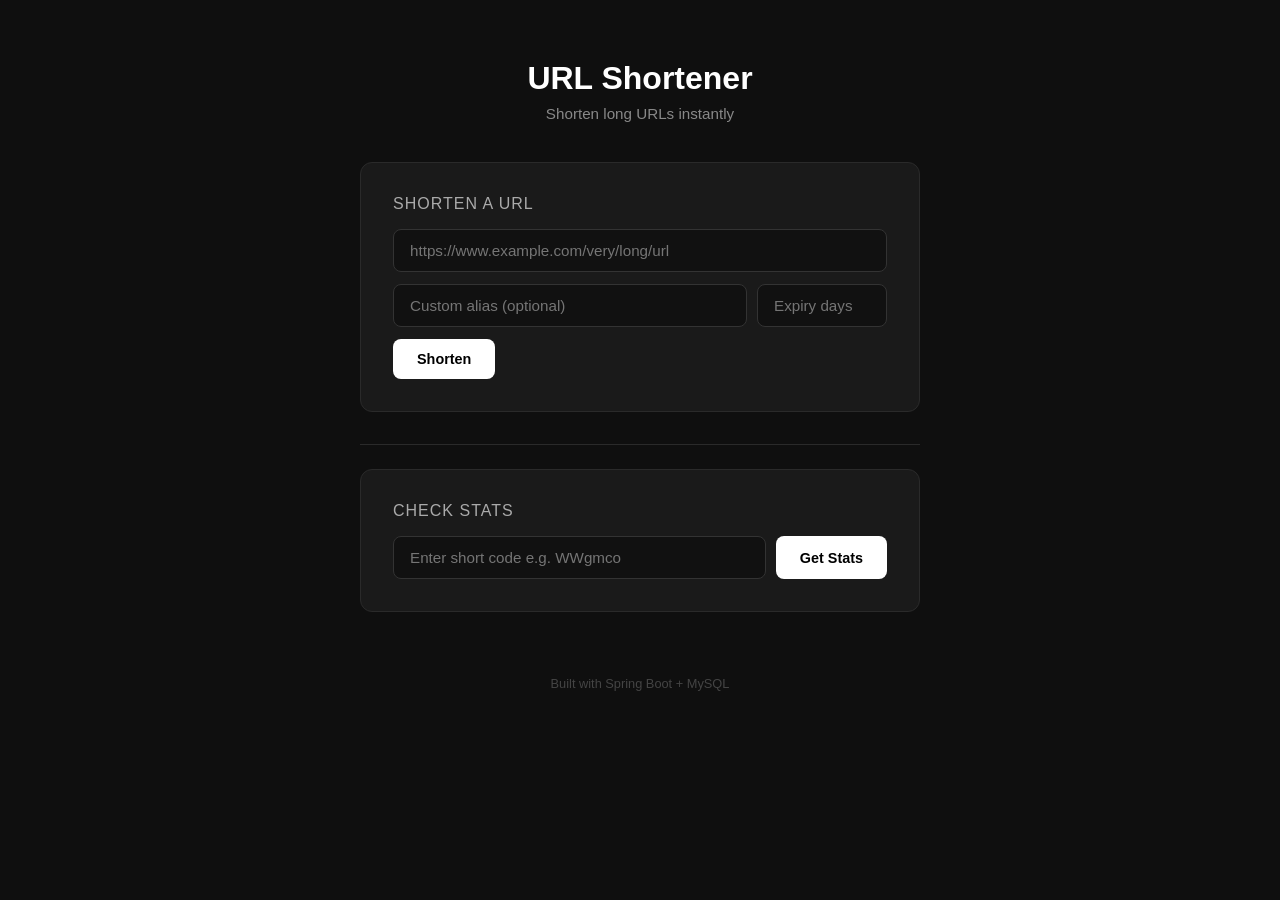
==== src/main/resources/static/index.html @ 891dc6b9 ""feat : production ready url shortener"" ====
<!DOCTYPE html>
<html lang="en">
<head>
    <meta charset="UTF-8" />
    <meta name="viewport" content="width=device-width, initial-scale=1.0"/>
    <title>URL Shortener</title>
    <style>
        * { margin: 0; padding: 0; box-sizing: border-box; }
        body {
          font-family: 'Segoe UI', sans-serif;
          background: #0f0f0f;
          color: #e0e0e0;
          min-height: 100vh;
          display: flex;
          flex-direction: column;
          align-items: center;
          padding: 60px 20px;
        }
        h1 { font-size: 2rem; color: #ffffff; margin-bottom: 8px; }
        .subtitle { color: #888; font-size: 0.95rem; margin-bottom: 40px; }
        .card {
          background: #1a1a1a;
          border: 1px solid #2a2a2a;
          border-radius: 12px;
          padding: 32px;
          width: 100%;
          max-width: 560px;
          margin-bottom: 24px;
        }
        .card h2 {
          font-size: 1rem; color: #aaa; margin-bottom: 16px;
          text-transform: uppercase; letter-spacing: 1px; font-weight: 500;
        }
        input[type="text"] {
          width: 100%; padding: 12px 16px;
          background: #111; border: 1px solid #333;
          border-radius: 8px; color: #fff;
          font-size: 0.95rem; outline: none;
          margin-bottom: 12px; transition: border 0.2s;
        }
        input[type="text"]:focus { border-color: #555; }
        .row { display: flex; gap: 10px; }
        .row input { flex: 1; margin-bottom: 0; }
        button {
          padding: 12px 24px; background: #ffffff; color: #000000;
          border: none; border-radius: 8px; font-size: 0.9rem;
          font-weight: 600; cursor: pointer; transition: background 0.2s;
          white-space: nowrap;
        }
        button:hover { background: #ddd; }
        .result-box {
          display: none; margin-top: 20px;
          background: #111; border: 1px solid #2a2a2a;
          border-radius: 8px; padding: 16px;
        }
        .result-box.show { display: block; }
        .result-label { font-size: 0.75rem; color: #666; margin-bottom: 6px; text-transform: uppercase; }
        .result-url { font-size: 1rem; color: #4ade80; word-break: break-all; margin-bottom: 12px; }
        .copy-btn {
          padding: 8px 16px; font-size: 0.8rem;
          background: #1e3a2a; color: #4ade80;
          border: 1px solid #2d5c3f; border-radius: 6px;
          cursor: pointer; font-weight: 500;
        }
        .copy-btn:hover { background: #254d38; }
        .stats-grid { display: grid; grid-template-columns: 1fr 1fr; gap: 12px; margin-top: 4px; }
        .stat-item {
          background: #111; border: 1px solid #2a2a2a;
          border-radius: 8px; padding: 16px;
        }
        .stat-label { font-size: 0.75rem; color: #666; text-transform: uppercase; margin-bottom: 6px; }
        .stat-value { font-size: 1.1rem; color: #fff; font-weight: 500; word-break: break-all; }
        .stat-value.clicks { font-size: 1.8rem; color: #4ade80; }
        .stat-value.active-yes { color: #4ade80; }
        .stat-value.active-no { color: #f87171; }
        .message {
          padding: 10px 14px; border-radius: 8px;
          font-size: 0.875rem; margin-top: 12px; display: none;
        }
        .message.error {
          background: #2a1a1a; border: 1px solid #5c2d2d;
          color: #f87171; display: block;
        }
        .message.success {
          background: #1a2a1a; border: 1px solid #2d5c2d;
          color: #4ade80; display: block;
        }
        .divider { width: 100%; max-width: 560px; border: none; border-top: 1px solid #2a2a2a; margin: 8px 0 24px; }
        .footer { margin-top: 40px; color: #444; font-size: 0.8rem; }
    </style>
</head>
<body>

<h1>URL Shortener</h1>
<p class="subtitle">Shorten long URLs instantly</p>

<div class="card">
    <h2>Shorten a URL</h2>
    <input type="text" id="longUrl" placeholder="https://www.example.com/very/long/url" />
    <div class="row">
        <input type="text" id="customAlias" placeholder="Custom alias (optional)" />
        <input type="text" id="expiryDays" placeholder="Expiry days" style="max-width:130px;" />
    </div>
    <div style="margin-top: 12px;">
        <button onclick="shortenUrl()">Shorten</button>
    </div>
    <div id="shortenMessage" class="message"></div>
    <div id="resultBox" class="result-box">
        <div class="result-label">Your Short URL</div>
        <div id="shortUrlText" class="result-url"></div>
        <button class="copy-btn" onclick="copyUrl()">Copy URL</button>
    </div>
</div>

<hr class="divider" />

<div class="card">
    <h2>Check Stats</h2>
    <div class="row">
        <input type="text" id="statsCode" placeholder="Enter short code e.g. WWgmco" />
        <button onclick="getStats()">Get Stats</button>
    </div>
    <div id="statsMessage" class="message"></div>
    <div id="statsBox" style="display:none; margin-top: 20px;">
        <div class="stats-grid">
            <div class="stat-item">
                <div class="stat-label">Short Code</div>
                <div class="stat-value" id="statCode">—</div>
            </div>
            <div class="stat-item">
                <div class="stat-label">Total Clicks</div>
                <div class="stat-value clicks" id="statClicks">0</div>
            </div>
            <div class="stat-item" style="grid-column: span 2;">
                <div class="stat-label">Original URL</div>
                <div class="stat-value" id="statUrl" style="font-size:0.85rem; color:#aaa;">—</div>
            </div>
            <div class="stat-item">
                <div class="stat-label">Status</div>
                <div class="stat-value" id="statActive">—</div>
            </div>
            <div class="stat-item">
                <div class="stat-label">Expires At</div>
                <div class="stat-value" id="statExpiry" style="font-size:0.85rem;">—</div>
            </div>
        </div>
    </div>
</div>

<p class="footer">Built with Spring Boot + MySQL</p>

<script>
    const BASE = 'http://localhost:8080';

    async function shortenUrl() {
      const url = document.getElementById('longUrl').value.trim();
      const alias = document.getElementById('customAlias').value.trim();
      const expiry = document.getElementById('expiryDays').value.trim();
      const msgBox = document.getElementById('shortenMessage');
      const resultBox = document.getElementById('resultBox');

      msgBox.className = 'message';
      msgBox.textContent = '';
      resultBox.classList.remove('show');

      if (!url) {
        msgBox.className = 'message error';
        msgBox.textContent = 'Please enter a URL.';
        return;
      }

      const body = { url };
      if (alias) body.customAlias = alias;
      if (expiry) body.expiryDays = parseInt(expiry);

      try {
        const res = await fetch(`${BASE}/api/shorten`, {
          method: 'POST',
          headers: { 'Content-Type': 'application/json' },
          body: JSON.stringify(body)
        });
        const data = await res.json();
        if (res.ok) {
          document.getElementById('shortUrlText').textContent = data.shortUrl;
          resultBox.classList.add('show');
        } else {
          msgBox.className = 'message error';
          msgBox.textContent = data.message || 'Something went wrong.';
        }
      } catch (e) {
        msgBox.className = 'message error';
        msgBox.textContent = 'Cannot connect to server.';
      }
    }

    async function getStats() {
      const code = document.getElementById('statsCode').value.trim();
      const msgBox = document.getElementById('statsMessage');
      const statsBox = document.getElementById('statsBox');

      msgBox.className = 'message';
      msgBox.textContent = '';
      statsBox.style.display = 'none';

      if (!code) {
        msgBox.className = 'message error';
        msgBox.textContent = 'Please enter a short code.';
        return;
      }

      try {
        const res = await fetch(`${BASE}/api/stats/${code}`);
        const data = await res.json();
        if (res.ok) {
          document.getElementById('statCode').textContent = data.shortCode;
          document.getElementById('statClicks').textContent = data.clickCount;
          document.getElementById('statUrl').textContent = data.originalUrl;
          const activeEl = document.getElementById('statActive');
          activeEl.textContent = data.isActive ? 'Active' : 'Inactive';
          activeEl.className = 'stat-value ' + (data.isActive ? 'active-yes' : 'active-no');
          const expiry = data.expiresAt ? new Date(data.expiresAt).toLocaleDateString() : 'Never';
          document.getElementById('statExpiry').textContent = expiry;
          statsBox.style.display = 'block';
        } else {
          msgBox.className = 'message error';
          msgBox.textContent = data.message || 'Short code not found.';
        }
      } catch (e) {
        msgBox.className = 'message error';
        msgBox.textContent = 'Cannot connect to server.';
      }
    }

    function copyUrl() {
      const url = document.getElementById('shortUrlText').textContent;
      navigator.clipboard.writeText(url).then(() => {
        const btn = document.querySelector('.copy-btn');
        btn.textContent = 'Copied!';
        setTimeout(() => btn.textContent = 'Copy URL', 2000);
      });
    }

    document.getElementById('longUrl').addEventListener('keydown', e => {
      if (e.key === 'Enter') shortenUrl();
    });
    document.getElementById('statsCode').addEventListener('keydown', e => {
      if (e.key === 'Enter') getStats();
    });
</script>
</body>
</html>
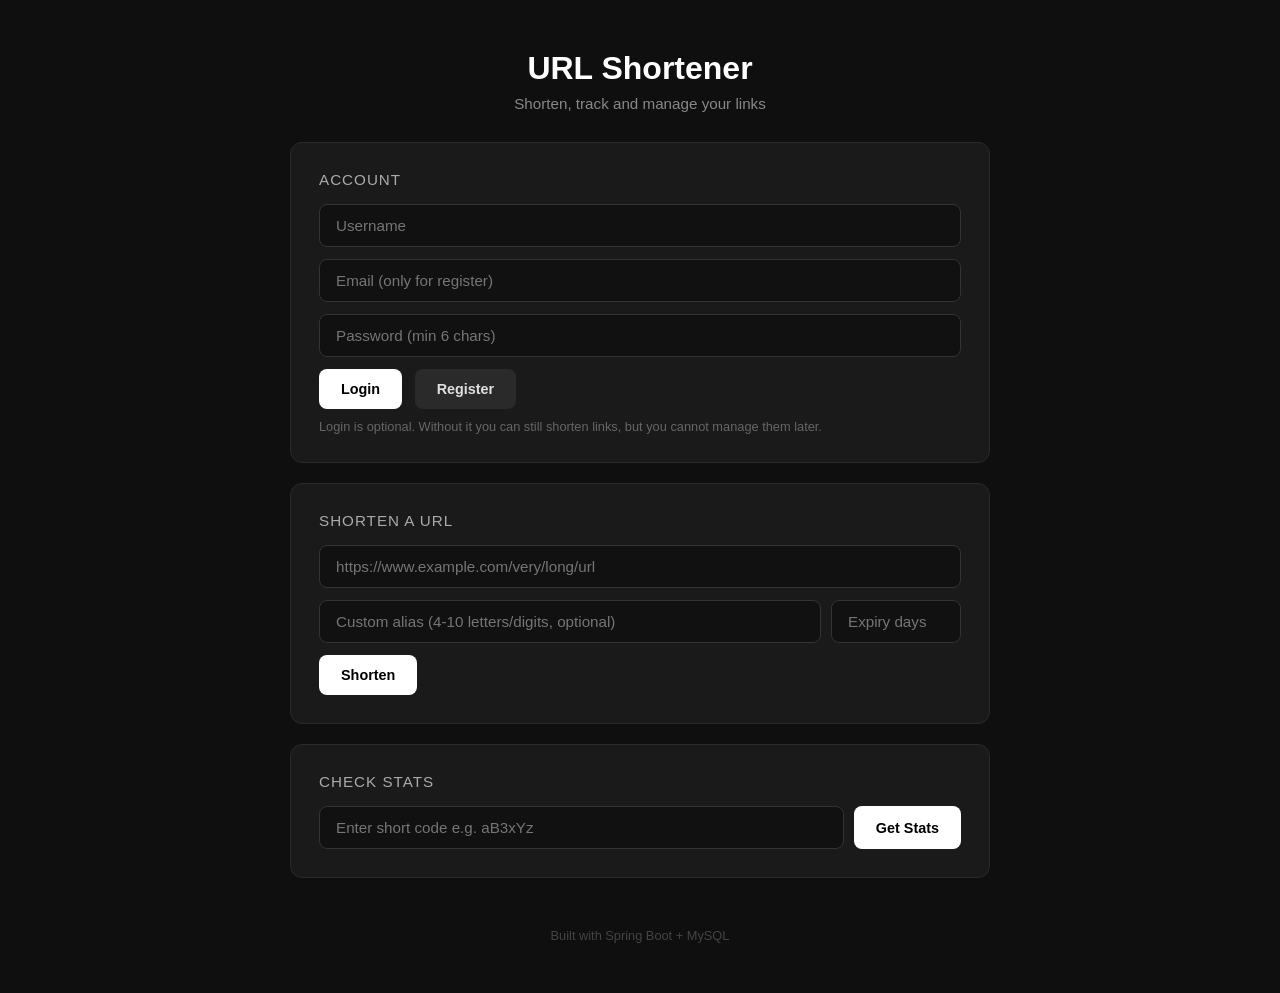
==== commit fac04711: ""feat : production ready url shortener"" ====
--- a/src/main/resources/static/index.html
+++ b/src/main/resources/static/index.html
@@ -6,246 +6,304 @@
     <title>URL Shortener</title>
     <style>
         * { margin: 0; padding: 0; box-sizing: border-box; }
-        body {
-          font-family: 'Segoe UI', sans-serif;
-          background: #0f0f0f;
-          color: #e0e0e0;
-          min-height: 100vh;
-          display: flex;
-          flex-direction: column;
-          align-items: center;
-          padding: 60px 20px;
-        }
-        h1 { font-size: 2rem; color: #ffffff; margin-bottom: 8px; }
-        .subtitle { color: #888; font-size: 0.95rem; margin-bottom: 40px; }
-        .card {
-          background: #1a1a1a;
-          border: 1px solid #2a2a2a;
-          border-radius: 12px;
-          padding: 32px;
-          width: 100%;
-          max-width: 560px;
-          margin-bottom: 24px;
-        }
-        .card h2 {
-          font-size: 1rem; color: #aaa; margin-bottom: 16px;
-          text-transform: uppercase; letter-spacing: 1px; font-weight: 500;
-        }
-        input[type="text"] {
-          width: 100%; padding: 12px 16px;
-          background: #111; border: 1px solid #333;
-          border-radius: 8px; color: #fff;
-          font-size: 0.95rem; outline: none;
-          margin-bottom: 12px; transition: border 0.2s;
-        }
-        input[type="text"]:focus { border-color: #555; }
+        body { font-family: 'Segoe UI', sans-serif; background: #0f0f0f; color: #e0e0e0; min-height: 100vh;
+               display: flex; flex-direction: column; align-items: center; padding: 50px 20px; }
+        h1 { font-size: 2rem; color: #fff; margin-bottom: 8px; }
+        .subtitle { color: #888; font-size: 0.95rem; margin-bottom: 30px; }
+        .card { background: #1a1a1a; border: 1px solid #2a2a2a; border-radius: 12px; padding: 28px; width: 100%; max-width: 700px; margin-bottom: 20px; }
+        .card h2 { font-size: 0.95rem; color: #aaa; margin-bottom: 16px; text-transform: uppercase; letter-spacing: 1px; font-weight: 500; }
+        input { width: 100%; padding: 12px 16px; background: #111; border: 1px solid #333; border-radius: 8px; color: #fff; font-size: 0.95rem; outline: none; margin-bottom: 12px; }
+        input:focus { border-color: #555; }
         .row { display: flex; gap: 10px; }
         .row input { flex: 1; margin-bottom: 0; }
-        button {
-          padding: 12px 24px; background: #ffffff; color: #000000;
-          border: none; border-radius: 8px; font-size: 0.9rem;
-          font-weight: 600; cursor: pointer; transition: background 0.2s;
-          white-space: nowrap;
-        }
+        button { padding: 12px 22px; background: #fff; color: #000; border: none; border-radius: 8px; font-size: 0.9rem; font-weight: 600; cursor: pointer; white-space: nowrap; }
         button:hover { background: #ddd; }
-        .result-box {
-          display: none; margin-top: 20px;
-          background: #111; border: 1px solid #2a2a2a;
-          border-radius: 8px; padding: 16px;
-        }
+        button.secondary { background: #2a2a2a; color: #e0e0e0; margin-left: 8px; }
+        button.secondary:hover { background: #333; }
+        button.small { padding: 6px 12px; font-size: 0.78rem; }
+        button.danger { background: #3a1c1c; color: #f87171; }
+        .message { padding: 10px 14px; border-radius: 8px; font-size: 0.875rem; margin-top: 12px; display: none; }
+        .message.error { background: #2a1a1a; border: 1px solid #5c2d2d; color: #f87171; display: block; }
+        .message.success { background: #1a2a1a; border: 1px solid #2d5c2d; color: #4ade80; display: block; }
+        .result-box { display: none; margin-top: 20px; background: #111; border: 1px solid #2a2a2a; border-radius: 8px; padding: 16px; }
         .result-box.show { display: block; }
         .result-label { font-size: 0.75rem; color: #666; margin-bottom: 6px; text-transform: uppercase; }
         .result-url { font-size: 1rem; color: #4ade80; word-break: break-all; margin-bottom: 12px; }
-        .copy-btn {
-          padding: 8px 16px; font-size: 0.8rem;
-          background: #1e3a2a; color: #4ade80;
-          border: 1px solid #2d5c3f; border-radius: 6px;
-          cursor: pointer; font-weight: 500;
-        }
-        .copy-btn:hover { background: #254d38; }
         .stats-grid { display: grid; grid-template-columns: 1fr 1fr; gap: 12px; margin-top: 4px; }
-        .stat-item {
-          background: #111; border: 1px solid #2a2a2a;
-          border-radius: 8px; padding: 16px;
-        }
+        .stat-item { background: #111; border: 1px solid #2a2a2a; border-radius: 8px; padding: 16px; }
         .stat-label { font-size: 0.75rem; color: #666; text-transform: uppercase; margin-bottom: 6px; }
-        .stat-value { font-size: 1.1rem; color: #fff; font-weight: 500; word-break: break-all; }
+        .stat-value { font-size: 1.05rem; color: #fff; font-weight: 500; word-break: break-all; }
         .stat-value.clicks { font-size: 1.8rem; color: #4ade80; }
-        .stat-value.active-yes { color: #4ade80; }
-        .stat-value.active-no { color: #f87171; }
-        .message {
-          padding: 10px 14px; border-radius: 8px;
-          font-size: 0.875rem; margin-top: 12px; display: none;
-        }
-        .message.error {
-          background: #2a1a1a; border: 1px solid #5c2d2d;
-          color: #f87171; display: block;
-        }
-        .message.success {
-          background: #1a2a1a; border: 1px solid #2d5c2d;
-          color: #4ade80; display: block;
-        }
-        .divider { width: 100%; max-width: 560px; border: none; border-top: 1px solid #2a2a2a; margin: 8px 0 24px; }
-        .footer { margin-top: 40px; color: #444; font-size: 0.8rem; }
+        .chart { margin-top: 16px; }
+        .bar-row { display: flex; align-items: center; gap: 10px; font-size: 0.78rem; color: #888; margin-bottom: 6px; }
+        .bar-row .day { width: 82px; }
+        .bar-row .bar { height: 10px; background: #4ade80; border-radius: 4px; min-width: 2px; }
+        table { width: 100%; border-collapse: collapse; font-size: 0.85rem; }
+        th { text-align: left; color: #666; font-weight: 500; font-size: 0.72rem; text-transform: uppercase; padding: 6px 8px; }
+        td { padding: 8px; border-top: 1px solid #2a2a2a; vertical-align: middle; }
+        td.url { max-width: 200px; overflow: hidden; text-overflow: ellipsis; white-space: nowrap; color: #aaa; }
+        a { color: #4ade80; text-decoration: none; }
+        .active-yes { color: #4ade80; } .active-no { color: #f87171; }
+        .hidden { display: none; }
+        .footer { margin-top: 30px; color: #444; font-size: 0.8rem; }
     </style>
 </head>
 <body>
 
 <h1>URL Shortener</h1>
-<p class="subtitle">Shorten long URLs instantly</p>
-
+<p class="subtitle">Shorten, track and manage your links</p>
+
+<!-- AUTH -->
+<div class="card">
+    <h2>Account</h2>
+    <div id="authForm">
+        <input id="username" placeholder="Username" autocomplete="username" />
+        <input id="email" placeholder="Email (only for register)" autocomplete="email" />
+        <input id="password" type="password" placeholder="Password (min 6 chars)" autocomplete="current-password" />
+        <button id="loginBtn">Login</button>
+        <button id="registerBtn" class="secondary">Register</button>
+    </div>
+    <div id="authInfo" class="hidden">
+        Logged in as <strong id="whoami"></strong>
+        <button id="logoutBtn" class="secondary small">Logout</button>
+    </div>
+    <div id="authMessage" class="message"></div>
+    <p style="color:#666; font-size:0.8rem; margin-top:10px;">Login is optional. Without it you can still shorten links, but you cannot manage them later.</p>
+</div>
+
+<!-- SHORTEN -->
 <div class="card">
     <h2>Shorten a URL</h2>
-    <input type="text" id="longUrl" placeholder="https://www.example.com/very/long/url" />
+    <input id="longUrl" placeholder="https://www.example.com/very/long/url" />
     <div class="row">
-        <input type="text" id="customAlias" placeholder="Custom alias (optional)" />
-        <input type="text" id="expiryDays" placeholder="Expiry days" style="max-width:130px;" />
-    </div>
-    <div style="margin-top: 12px;">
-        <button onclick="shortenUrl()">Shorten</button>
-    </div>
+        <input id="customAlias" placeholder="Custom alias (4-10 letters/digits, optional)" />
+        <input id="expiryDays" placeholder="Expiry days" style="max-width:130px;" />
+    </div>
+    <div style="margin-top:12px;"><button id="shortenBtn">Shorten</button></div>
     <div id="shortenMessage" class="message"></div>
     <div id="resultBox" class="result-box">
         <div class="result-label">Your Short URL</div>
         <div id="shortUrlText" class="result-url"></div>
-        <button class="copy-btn" onclick="copyUrl()">Copy URL</button>
+        <button id="copyBtn" class="small">Copy URL</button>
     </div>
 </div>
 
-<hr class="divider" />
-
-<div class="card">
+<!-- MY URLS -->
+<div id="myUrlsCard" class="card hidden">
+    <h2>My URLs</h2>
+    <table>
+        <thead><tr><th>Code</th><th>Original</th><th>Clicks</th><th>Status</th><th></th></tr></thead>
+        <tbody id="myUrlsBody"></tbody>
+    </table>
+    <div id="myUrlsMessage" class="message"></div>
+</div>
+
+<!-- STATS -->
+<div class="card" id="statsCard">
     <h2>Check Stats</h2>
     <div class="row">
-        <input type="text" id="statsCode" placeholder="Enter short code e.g. WWgmco" />
-        <button onclick="getStats()">Get Stats</button>
+        <input id="statsCode" placeholder="Enter short code e.g. aB3xYz" />
+        <button id="statsBtn">Get Stats</button>
     </div>
     <div id="statsMessage" class="message"></div>
-    <div id="statsBox" style="display:none; margin-top: 20px;">
+    <div id="statsBox" class="hidden" style="margin-top:20px;">
         <div class="stats-grid">
-            <div class="stat-item">
-                <div class="stat-label">Short Code</div>
-                <div class="stat-value" id="statCode">—</div>
-            </div>
-            <div class="stat-item">
-                <div class="stat-label">Total Clicks</div>
-                <div class="stat-value clicks" id="statClicks">0</div>
-            </div>
-            <div class="stat-item" style="grid-column: span 2;">
-                <div class="stat-label">Original URL</div>
-                <div class="stat-value" id="statUrl" style="font-size:0.85rem; color:#aaa;">—</div>
-            </div>
-            <div class="stat-item">
-                <div class="stat-label">Status</div>
-                <div class="stat-value" id="statActive">—</div>
-            </div>
-            <div class="stat-item">
-                <div class="stat-label">Expires At</div>
-                <div class="stat-value" id="statExpiry" style="font-size:0.85rem;">—</div>
-            </div>
+            <div class="stat-item"><div class="stat-label">Short Code</div><div class="stat-value" id="statCode">-</div></div>
+            <div class="stat-item"><div class="stat-label">Total Clicks</div><div class="stat-value clicks" id="statClicks">0</div></div>
+            <div class="stat-item" style="grid-column: span 2;"><div class="stat-label">Original URL</div><div class="stat-value" id="statUrl" style="font-size:0.85rem;color:#aaa;">-</div></div>
+            <div class="stat-item"><div class="stat-label">Status</div><div class="stat-value" id="statActive">-</div></div>
+            <div class="stat-item"><div class="stat-label">Expires At</div><div class="stat-value" id="statExpiry" style="font-size:0.85rem;">-</div></div>
         </div>
+        <div class="chart"><div class="stat-label">Clicks, last 7 days (UTC)</div><div id="statChart"></div></div>
     </div>
 </div>
 
 <p class="footer">Built with Spring Boot + MySQL</p>
 
 <script>
-    const BASE = 'http://localhost:8080';
-
+    // Same origin: works on localhost AND on Render without changing anything.
+    // (The old version had the Render URL hardcoded, so localhost was actually talking to Render.)
+    const $ = id => document.getElementById(id);
+    let token = localStorage.getItem('token');
+    let currentUser = localStorage.getItem('username');
+
+    function show(el, type, text) { el.className = 'message ' + type; el.textContent = text; }
+    function clearMsg(el) { el.className = 'message'; el.textContent = ''; }
+
+    async function api(path, options = {}) {
+      const headers = { 'Content-Type': 'application/json', ...(options.headers || {}) };
+      if (token) headers['Authorization'] = 'Bearer ' + token;
+      let res;
+      try { res = await fetch(path, { ...options, headers }); }
+      catch (e) { return { ok: false, status: 0, data: { message: 'Cannot connect to server.' } }; }
+      let data = null;
+      const text = await res.text();
+      if (text) { try { data = JSON.parse(text); } catch (e) { /* not JSON */ } }
+      if (res.status === 401 && token) { logout(); }   // token expired or invalid
+      return { ok: res.ok, status: res.status, data };
+    }
+
+    function errText(r) {
+      if (r.status === 401) return (r.data && r.data.message) || 'Please login again.';
+      return (r.data && r.data.message) || ('Request failed (' + r.status + ')');
+    }
+
+    // ---------- auth ----------
+    function refreshAuthUi() {
+      const loggedIn = !!token;
+      $('authForm').classList.toggle('hidden', loggedIn);
+      $('authInfo').classList.toggle('hidden', !loggedIn);
+      $('myUrlsCard').classList.toggle('hidden', !loggedIn);
+      $('whoami').textContent = currentUser || '';
+    }
+
+    async function auth(kind) {
+      const msg = $('authMessage'); clearMsg(msg);
+      const body = { username: $('username').value.trim(), password: $('password').value };
+      if (kind === 'register') body.email = $('email').value.trim();
+      const r = await api('/api/auth/' + kind, { method: 'POST', body: JSON.stringify(body) });
+      if (!r.ok) { show(msg, 'error', errText(r)); return; }
+      token = r.data.token; currentUser = r.data.username;
+      localStorage.setItem('token', token); localStorage.setItem('username', currentUser);
+      $('password').value = '';
+      refreshAuthUi(); loadMyUrls();
+    }
+
+    function logout() {
+      token = null; currentUser = null;
+      localStorage.removeItem('token'); localStorage.removeItem('username');
+      $('myUrlsBody').replaceChildren();
+      refreshAuthUi();
+    }
+
+    // ---------- shorten ----------
     async function shortenUrl() {
-      const url = document.getElementById('longUrl').value.trim();
-      const alias = document.getElementById('customAlias').value.trim();
-      const expiry = document.getElementById('expiryDays').value.trim();
-      const msgBox = document.getElementById('shortenMessage');
-      const resultBox = document.getElementById('resultBox');
-
-      msgBox.className = 'message';
-      msgBox.textContent = '';
-      resultBox.classList.remove('show');
-
-      if (!url) {
-        msgBox.className = 'message error';
-        msgBox.textContent = 'Please enter a URL.';
+      const msg = $('shortenMessage'); clearMsg(msg);
+      $('resultBox').classList.remove('show');
+      const url = $('longUrl').value.trim();
+      const alias = $('customAlias').value.trim();
+      const expiry = $('expiryDays').value.trim();
+      if (!url) { show(msg, 'error', 'Please enter a URL.'); return; }
+
+      const body = { url };
+      if (alias) body.customAlias = alias;
+      if (expiry) body.expiryDays = parseInt(expiry, 10);
+
+      const r = await api('/api/shorten', { method: 'POST', body: JSON.stringify(body) });
+      if (!r.ok) { show(msg, 'error', errText(r)); return; }
+      $('shortUrlText').textContent = r.data.shortUrl;
+      $('resultBox').classList.add('show');
+      if (token) loadMyUrls();
+    }
+
+    function copyUrl() {
+      const url = $('shortUrlText').textContent;
+      navigator.clipboard.writeText(url).then(() => {
+        $('copyBtn').textContent = 'Copied!';
+        setTimeout(() => $('copyBtn').textContent = 'Copy URL', 2000);
+      });
+    }
+
+    // ---------- my urls ----------
+    function cell(text, className) {
+      const td = document.createElement('td');
+      td.textContent = text;
+      if (className) td.className = className;
+      return td;
+    }
+
+    async function loadMyUrls() {
+      if (!token) return;
+      const msg = $('myUrlsMessage'); clearMsg(msg);
+      const r = await api('/api/urls');
+      const body = $('myUrlsBody'); body.replaceChildren();
+      if (!r.ok) { show(msg, 'error', errText(r)); return; }
+      if (r.data.length === 0) {
+        const tr = document.createElement('tr');
+        const td = cell('No URLs yet. Shorten one above while logged in.');
+        td.colSpan = 5; tr.appendChild(td); body.appendChild(tr);
         return;
       }
-
-      const body = { url };
-      if (alias) body.customAlias = alias;
-      if (expiry) body.expiryDays = parseInt(expiry);
-
-      try {
-        const res = await fetch(`${BASE}/api/shorten`, {
-          method: 'POST',
-          headers: { 'Content-Type': 'application/json' },
-          body: JSON.stringify(body)
-        });
-        const data = await res.json();
-        if (res.ok) {
-          document.getElementById('shortUrlText').textContent = data.shortUrl;
-          resultBox.classList.add('show');
-        } else {
-          msgBox.className = 'message error';
-          msgBox.textContent = data.message || 'Something went wrong.';
+      r.data.forEach(u => {
+        const tr = document.createElement('tr');
+
+        const codeTd = document.createElement('td');
+        const link = document.createElement('a');
+        link.href = u.shortUrl; link.target = '_blank'; link.rel = 'noopener';
+        link.textContent = u.shortCode;
+        codeTd.appendChild(link);
+
+        const urlTd = cell(u.originalUrl, 'url'); urlTd.title = u.originalUrl;
+        const statusTd = cell(u.isActive ? 'Active' : 'Inactive', u.isActive ? 'active-yes' : 'active-no');
+
+        const actionTd = document.createElement('td');
+        const statsBtn = document.createElement('button');
+        statsBtn.className = 'small secondary'; statsBtn.textContent = 'Stats';
+        statsBtn.onclick = () => { $('statsCode').value = u.shortCode; getStats(); $('statsCard').scrollIntoView({ behavior: 'smooth' }); };
+        actionTd.appendChild(statsBtn);
+        if (u.isActive) {
+          const delBtn = document.createElement('button');
+          delBtn.className = 'small danger secondary'; delBtn.textContent = 'Delete';
+          delBtn.onclick = () => deleteUrl(u.shortCode);
+          actionTd.appendChild(delBtn);
         }
-      } catch (e) {
-        msgBox.className = 'message error';
-        msgBox.textContent = 'Cannot connect to server.';
-      }
-    }
-
+
+        tr.append(codeTd, urlTd, cell(String(u.clickCount)), statusTd, actionTd);
+        body.appendChild(tr);
+      });
+    }
+
+    async function deleteUrl(code) {
+      if (!confirm('Deactivate ' + code + '? The short link will stop working.')) return;
+      const r = await api('/api/urls/' + encodeURIComponent(code), { method: 'DELETE' });
+      if (!r.ok) { show($('myUrlsMessage'), 'error', errText(r)); return; }
+      loadMyUrls();
+    }
+
+    // ---------- stats ----------
     async function getStats() {
-      const code = document.getElementById('statsCode').value.trim();
-      const msgBox = document.getElementById('statsMessage');
-      const statsBox = document.getElementById('statsBox');
-
-      msgBox.className = 'message';
-      msgBox.textContent = '';
-      statsBox.style.display = 'none';
-
-      if (!code) {
-        msgBox.className = 'message error';
-        msgBox.textContent = 'Please enter a short code.';
-        return;
-      }
-
-      try {
-        const res = await fetch(`${BASE}/api/stats/${code}`);
-        const data = await res.json();
-        if (res.ok) {
-          document.getElementById('statCode').textContent = data.shortCode;
-          document.getElementById('statClicks').textContent = data.clickCount;
-          document.getElementById('statUrl').textContent = data.originalUrl;
-          const activeEl = document.getElementById('statActive');
-          activeEl.textContent = data.isActive ? 'Active' : 'Inactive';
-          activeEl.className = 'stat-value ' + (data.isActive ? 'active-yes' : 'active-no');
-          const expiry = data.expiresAt ? new Date(data.expiresAt).toLocaleDateString() : 'Never';
-          document.getElementById('statExpiry').textContent = expiry;
-          statsBox.style.display = 'block';
-        } else {
-          msgBox.className = 'message error';
-          msgBox.textContent = data.message || 'Short code not found.';
-        }
-      } catch (e) {
-        msgBox.className = 'message error';
-        msgBox.textContent = 'Cannot connect to server.';
-      }
-    }
-
-    function copyUrl() {
-      const url = document.getElementById('shortUrlText').textContent;
-      navigator.clipboard.writeText(url).then(() => {
-        const btn = document.querySelector('.copy-btn');
-        btn.textContent = 'Copied!';
-        setTimeout(() => btn.textContent = 'Copy URL', 2000);
+      const msg = $('statsMessage'); clearMsg(msg);
+      $('statsBox').classList.add('hidden');
+      const code = $('statsCode').value.trim();
+      if (!code) { show(msg, 'error', 'Please enter a short code.'); return; }
+
+      const r = await api('/api/stats/' + encodeURIComponent(code));
+      if (!r.ok) { show(msg, 'error', errText(r)); return; }
+      const d = r.data;
+      $('statCode').textContent = d.shortCode;
+      $('statClicks').textContent = d.clickCount;
+      $('statUrl').textContent = d.originalUrl;
+      const active = $('statActive');
+      active.textContent = d.isActive ? 'Active' : 'Inactive';
+      active.className = 'stat-value ' + (d.isActive ? 'active-yes' : 'active-no');
+      $('statExpiry').textContent = d.expiresAt ? new Date(d.expiresAt).toLocaleDateString() : 'Never';
+
+      const chart = $('statChart'); chart.replaceChildren();
+      const days = Object.entries(d.clicksByDay || {});
+      const max = Math.max(1, ...days.map(([, c]) => c));
+      days.forEach(([day, count]) => {
+        const row = document.createElement('div'); row.className = 'bar-row';
+        const label = document.createElement('span'); label.className = 'day'; label.textContent = day.slice(5);
+        const bar = document.createElement('div'); bar.className = 'bar'; bar.style.width = (count / max * 100) + 'px';
+        const num = document.createElement('span'); num.textContent = count;
+        row.append(label, bar, num); chart.appendChild(row);
       });
-    }
-
-    document.getElementById('longUrl').addEventListener('keydown', e => {
-      if (e.key === 'Enter') shortenUrl();
-    });
-    document.getElementById('statsCode').addEventListener('keydown', e => {
-      if (e.key === 'Enter') getStats();
-    });
+      $('statsBox').classList.remove('hidden');
+    }
+
+    // ---------- wiring ----------
+    $('loginBtn').onclick = () => auth('login');
+    $('registerBtn').onclick = () => auth('register');
+    $('logoutBtn').onclick = logout;
+    $('shortenBtn').onclick = shortenUrl;
+    $('copyBtn').onclick = copyUrl;
+    $('statsBtn').onclick = getStats;
+    $('longUrl').addEventListener('keydown', e => { if (e.key === 'Enter') shortenUrl(); });
+    $('statsCode').addEventListener('keydown', e => { if (e.key === 'Enter') getStats(); });
+    $('password').addEventListener('keydown', e => { if (e.key === 'Enter') auth('login'); });
+
+    refreshAuthUi();
+    loadMyUrls();
 </script>
 </body>
 </html>
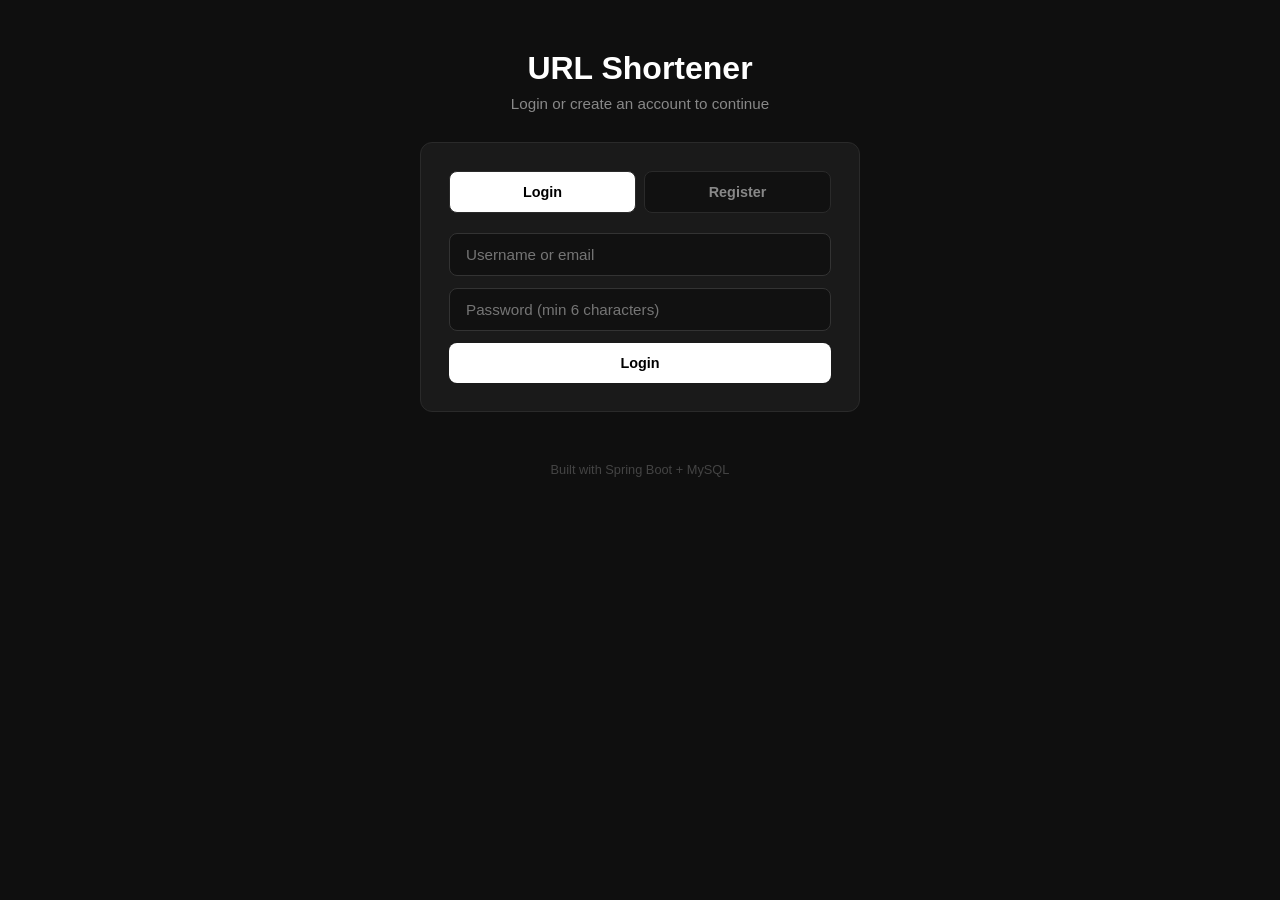
==== commit aad09be9: ""feat : production ready url shortener" with proper frontend" ====
--- a/src/main/resources/static/index.html
+++ b/src/main/resources/static/index.html
@@ -3,307 +3,71 @@
 <head>
     <meta charset="UTF-8" />
     <meta name="viewport" content="width=device-width, initial-scale=1.0"/>
-    <title>URL Shortener</title>
-    <style>
-        * { margin: 0; padding: 0; box-sizing: border-box; }
-        body { font-family: 'Segoe UI', sans-serif; background: #0f0f0f; color: #e0e0e0; min-height: 100vh;
-               display: flex; flex-direction: column; align-items: center; padding: 50px 20px; }
-        h1 { font-size: 2rem; color: #fff; margin-bottom: 8px; }
-        .subtitle { color: #888; font-size: 0.95rem; margin-bottom: 30px; }
-        .card { background: #1a1a1a; border: 1px solid #2a2a2a; border-radius: 12px; padding: 28px; width: 100%; max-width: 700px; margin-bottom: 20px; }
-        .card h2 { font-size: 0.95rem; color: #aaa; margin-bottom: 16px; text-transform: uppercase; letter-spacing: 1px; font-weight: 500; }
-        input { width: 100%; padding: 12px 16px; background: #111; border: 1px solid #333; border-radius: 8px; color: #fff; font-size: 0.95rem; outline: none; margin-bottom: 12px; }
-        input:focus { border-color: #555; }
-        .row { display: flex; gap: 10px; }
-        .row input { flex: 1; margin-bottom: 0; }
-        button { padding: 12px 22px; background: #fff; color: #000; border: none; border-radius: 8px; font-size: 0.9rem; font-weight: 600; cursor: pointer; white-space: nowrap; }
-        button:hover { background: #ddd; }
-        button.secondary { background: #2a2a2a; color: #e0e0e0; margin-left: 8px; }
-        button.secondary:hover { background: #333; }
-        button.small { padding: 6px 12px; font-size: 0.78rem; }
-        button.danger { background: #3a1c1c; color: #f87171; }
-        .message { padding: 10px 14px; border-radius: 8px; font-size: 0.875rem; margin-top: 12px; display: none; }
-        .message.error { background: #2a1a1a; border: 1px solid #5c2d2d; color: #f87171; display: block; }
-        .message.success { background: #1a2a1a; border: 1px solid #2d5c2d; color: #4ade80; display: block; }
-        .result-box { display: none; margin-top: 20px; background: #111; border: 1px solid #2a2a2a; border-radius: 8px; padding: 16px; }
-        .result-box.show { display: block; }
-        .result-label { font-size: 0.75rem; color: #666; margin-bottom: 6px; text-transform: uppercase; }
-        .result-url { font-size: 1rem; color: #4ade80; word-break: break-all; margin-bottom: 12px; }
-        .stats-grid { display: grid; grid-template-columns: 1fr 1fr; gap: 12px; margin-top: 4px; }
-        .stat-item { background: #111; border: 1px solid #2a2a2a; border-radius: 8px; padding: 16px; }
-        .stat-label { font-size: 0.75rem; color: #666; text-transform: uppercase; margin-bottom: 6px; }
-        .stat-value { font-size: 1.05rem; color: #fff; font-weight: 500; word-break: break-all; }
-        .stat-value.clicks { font-size: 1.8rem; color: #4ade80; }
-        .chart { margin-top: 16px; }
-        .bar-row { display: flex; align-items: center; gap: 10px; font-size: 0.78rem; color: #888; margin-bottom: 6px; }
-        .bar-row .day { width: 82px; }
-        .bar-row .bar { height: 10px; background: #4ade80; border-radius: 4px; min-width: 2px; }
-        table { width: 100%; border-collapse: collapse; font-size: 0.85rem; }
-        th { text-align: left; color: #666; font-weight: 500; font-size: 0.72rem; text-transform: uppercase; padding: 6px 8px; }
-        td { padding: 8px; border-top: 1px solid #2a2a2a; vertical-align: middle; }
-        td.url { max-width: 200px; overflow: hidden; text-overflow: ellipsis; white-space: nowrap; color: #aaa; }
-        a { color: #4ade80; text-decoration: none; }
-        .active-yes { color: #4ade80; } .active-no { color: #f87171; }
-        .hidden { display: none; }
-        .footer { margin-top: 30px; color: #444; font-size: 0.8rem; }
-    </style>
+    <title>URL Shortener - Login</title>
+    <link rel="stylesheet" href="style.css" />
 </head>
 <body>
 
 <h1>URL Shortener</h1>
-<p class="subtitle">Shorten, track and manage your links</p>
+<p class="subtitle">Login or create an account to continue</p>
 
-<!-- AUTH -->
-<div class="card">
-    <h2>Account</h2>
-    <div id="authForm">
-        <input id="username" placeholder="Username" autocomplete="username" />
-        <input id="email" placeholder="Email (only for register)" autocomplete="email" />
-        <input id="password" type="password" placeholder="Password (min 6 chars)" autocomplete="current-password" />
-        <button id="loginBtn">Login</button>
-        <button id="registerBtn" class="secondary">Register</button>
+<div class="card narrow">
+    <div class="tabs">
+        <button id="tabLogin" class="active">Login</button>
+        <button id="tabRegister">Register</button>
     </div>
-    <div id="authInfo" class="hidden">
-        Logged in as <strong id="whoami"></strong>
-        <button id="logoutBtn" class="secondary small">Logout</button>
-    </div>
+
+    <input id="username" placeholder="Username or email" autocomplete="username" />
+    <input id="email" class="hidden" type="email" placeholder="Email" autocomplete="email" />
+    <input id="password" type="password" placeholder="Password (min 6 characters)" autocomplete="current-password" />
+    <button id="submitBtn" class="full">Login</button>
     <div id="authMessage" class="message"></div>
-    <p style="color:#666; font-size:0.8rem; margin-top:10px;">Login is optional. Without it you can still shorten links, but you cannot manage them later.</p>
-</div>
-
-<!-- SHORTEN -->
-<div class="card">
-    <h2>Shorten a URL</h2>
-    <input id="longUrl" placeholder="https://www.example.com/very/long/url" />
-    <div class="row">
-        <input id="customAlias" placeholder="Custom alias (4-10 letters/digits, optional)" />
-        <input id="expiryDays" placeholder="Expiry days" style="max-width:130px;" />
-    </div>
-    <div style="margin-top:12px;"><button id="shortenBtn">Shorten</button></div>
-    <div id="shortenMessage" class="message"></div>
-    <div id="resultBox" class="result-box">
-        <div class="result-label">Your Short URL</div>
-        <div id="shortUrlText" class="result-url"></div>
-        <button id="copyBtn" class="small">Copy URL</button>
-    </div>
-</div>
-
-<!-- MY URLS -->
-<div id="myUrlsCard" class="card hidden">
-    <h2>My URLs</h2>
-    <table>
-        <thead><tr><th>Code</th><th>Original</th><th>Clicks</th><th>Status</th><th></th></tr></thead>
-        <tbody id="myUrlsBody"></tbody>
-    </table>
-    <div id="myUrlsMessage" class="message"></div>
-</div>
-
-<!-- STATS -->
-<div class="card" id="statsCard">
-    <h2>Check Stats</h2>
-    <div class="row">
-        <input id="statsCode" placeholder="Enter short code e.g. aB3xYz" />
-        <button id="statsBtn">Get Stats</button>
-    </div>
-    <div id="statsMessage" class="message"></div>
-    <div id="statsBox" class="hidden" style="margin-top:20px;">
-        <div class="stats-grid">
-            <div class="stat-item"><div class="stat-label">Short Code</div><div class="stat-value" id="statCode">-</div></div>
-            <div class="stat-item"><div class="stat-label">Total Clicks</div><div class="stat-value clicks" id="statClicks">0</div></div>
-            <div class="stat-item" style="grid-column: span 2;"><div class="stat-label">Original URL</div><div class="stat-value" id="statUrl" style="font-size:0.85rem;color:#aaa;">-</div></div>
-            <div class="stat-item"><div class="stat-label">Status</div><div class="stat-value" id="statActive">-</div></div>
-            <div class="stat-item"><div class="stat-label">Expires At</div><div class="stat-value" id="statExpiry" style="font-size:0.85rem;">-</div></div>
-        </div>
-        <div class="chart"><div class="stat-label">Clicks, last 7 days (UTC)</div><div id="statChart"></div></div>
-    </div>
 </div>
 
 <p class="footer">Built with Spring Boot + MySQL</p>
 
+<script src="common.js"></script>
 <script>
-    // Same origin: works on localhost AND on Render without changing anything.
-    // (The old version had the Render URL hardcoded, so localhost was actually talking to Render.)
-    const $ = id => document.getElementById(id);
-    let token = localStorage.getItem('token');
-    let currentUser = localStorage.getItem('username');
+    // Already logged in? Go straight to the app.
+    if (getToken()) location.replace('app.html');
 
-    function show(el, type, text) { el.className = 'message ' + type; el.textContent = text; }
-    function clearMsg(el) { el.className = 'message'; el.textContent = ''; }
+    let mode = 'login';
 
-    async function api(path, options = {}) {
-      const headers = { 'Content-Type': 'application/json', ...(options.headers || {}) };
-      if (token) headers['Authorization'] = 'Bearer ' + token;
-      let res;
-      try { res = await fetch(path, { ...options, headers }); }
-      catch (e) { return { ok: false, status: 0, data: { message: 'Cannot connect to server.' } }; }
-      let data = null;
-      const text = await res.text();
-      if (text) { try { data = JSON.parse(text); } catch (e) { /* not JSON */ } }
-      if (res.status === 401 && token) { logout(); }   // token expired or invalid
-      return { ok: res.ok, status: res.status, data };
+    function setMode(m) {
+      mode = m;
+      $('tabLogin').classList.toggle('active', m === 'login');
+      $('tabRegister').classList.toggle('active', m === 'register');
+      $('email').classList.toggle('hidden', m === 'login');
+      $('username').placeholder = m === 'login' ? 'Username or email' : 'Choose a username';
+      $('submitBtn').textContent = m === 'login' ? 'Login' : 'Create account';
+      clearMsg($('authMessage'));
     }
 
-    function errText(r) {
-      if (r.status === 401) return (r.data && r.data.message) || 'Please login again.';
-      return (r.data && r.data.message) || ('Request failed (' + r.status + ')');
+    async function submit() {
+      const msg = $('authMessage'); clearMsg(msg);
+      const username = $('username').value.trim();
+      const password = $('password').value;
+      const email = $('email').value.trim();
+
+      if (!username || !password) { show(msg, 'error', 'Please fill in all fields.'); return; }
+      if (mode === 'register' && !email) { show(msg, 'error', 'Please enter your email.'); return; }
+
+      const body = { username, password };
+      if (mode === 'register') body.email = email;
+
+      $('submitBtn').disabled = true;
+      const r = await api('/api/auth/' + mode, { method: 'POST', body: JSON.stringify(body) });
+      $('submitBtn').disabled = false;
+
+      if (!r.ok) { show(msg, 'error', errText(r)); return; }
+      saveSession(r.data);
+      location.href = 'app.html';
     }
 
-    // ---------- auth ----------
-    function refreshAuthUi() {
-      const loggedIn = !!token;
-      $('authForm').classList.toggle('hidden', loggedIn);
-      $('authInfo').classList.toggle('hidden', !loggedIn);
-      $('myUrlsCard').classList.toggle('hidden', !loggedIn);
-      $('whoami').textContent = currentUser || '';
-    }
-
-    async function auth(kind) {
-      const msg = $('authMessage'); clearMsg(msg);
-      const body = { username: $('username').value.trim(), password: $('password').value };
-      if (kind === 'register') body.email = $('email').value.trim();
-      const r = await api('/api/auth/' + kind, { method: 'POST', body: JSON.stringify(body) });
-      if (!r.ok) { show(msg, 'error', errText(r)); return; }
-      token = r.data.token; currentUser = r.data.username;
-      localStorage.setItem('token', token); localStorage.setItem('username', currentUser);
-      $('password').value = '';
-      refreshAuthUi(); loadMyUrls();
-    }
-
-    function logout() {
-      token = null; currentUser = null;
-      localStorage.removeItem('token'); localStorage.removeItem('username');
-      $('myUrlsBody').replaceChildren();
-      refreshAuthUi();
-    }
-
-    // ---------- shorten ----------
-    async function shortenUrl() {
-      const msg = $('shortenMessage'); clearMsg(msg);
-      $('resultBox').classList.remove('show');
-      const url = $('longUrl').value.trim();
-      const alias = $('customAlias').value.trim();
-      const expiry = $('expiryDays').value.trim();
-      if (!url) { show(msg, 'error', 'Please enter a URL.'); return; }
-
-      const body = { url };
-      if (alias) body.customAlias = alias;
-      if (expiry) body.expiryDays = parseInt(expiry, 10);
-
-      const r = await api('/api/shorten', { method: 'POST', body: JSON.stringify(body) });
-      if (!r.ok) { show(msg, 'error', errText(r)); return; }
-      $('shortUrlText').textContent = r.data.shortUrl;
-      $('resultBox').classList.add('show');
-      if (token) loadMyUrls();
-    }
-
-    function copyUrl() {
-      const url = $('shortUrlText').textContent;
-      navigator.clipboard.writeText(url).then(() => {
-        $('copyBtn').textContent = 'Copied!';
-        setTimeout(() => $('copyBtn').textContent = 'Copy URL', 2000);
-      });
-    }
-
-    // ---------- my urls ----------
-    function cell(text, className) {
-      const td = document.createElement('td');
-      td.textContent = text;
-      if (className) td.className = className;
-      return td;
-    }
-
-    async function loadMyUrls() {
-      if (!token) return;
-      const msg = $('myUrlsMessage'); clearMsg(msg);
-      const r = await api('/api/urls');
-      const body = $('myUrlsBody'); body.replaceChildren();
-      if (!r.ok) { show(msg, 'error', errText(r)); return; }
-      if (r.data.length === 0) {
-        const tr = document.createElement('tr');
-        const td = cell('No URLs yet. Shorten one above while logged in.');
-        td.colSpan = 5; tr.appendChild(td); body.appendChild(tr);
-        return;
-      }
-      r.data.forEach(u => {
-        const tr = document.createElement('tr');
-
-        const codeTd = document.createElement('td');
-        const link = document.createElement('a');
-        link.href = u.shortUrl; link.target = '_blank'; link.rel = 'noopener';
-        link.textContent = u.shortCode;
-        codeTd.appendChild(link);
-
-        const urlTd = cell(u.originalUrl, 'url'); urlTd.title = u.originalUrl;
-        const statusTd = cell(u.isActive ? 'Active' : 'Inactive', u.isActive ? 'active-yes' : 'active-no');
-
-        const actionTd = document.createElement('td');
-        const statsBtn = document.createElement('button');
-        statsBtn.className = 'small secondary'; statsBtn.textContent = 'Stats';
-        statsBtn.onclick = () => { $('statsCode').value = u.shortCode; getStats(); $('statsCard').scrollIntoView({ behavior: 'smooth' }); };
-        actionTd.appendChild(statsBtn);
-        if (u.isActive) {
-          const delBtn = document.createElement('button');
-          delBtn.className = 'small danger secondary'; delBtn.textContent = 'Delete';
-          delBtn.onclick = () => deleteUrl(u.shortCode);
-          actionTd.appendChild(delBtn);
-        }
-
-        tr.append(codeTd, urlTd, cell(String(u.clickCount)), statusTd, actionTd);
-        body.appendChild(tr);
-      });
-    }
-
-    async function deleteUrl(code) {
-      if (!confirm('Deactivate ' + code + '? The short link will stop working.')) return;
-      const r = await api('/api/urls/' + encodeURIComponent(code), { method: 'DELETE' });
-      if (!r.ok) { show($('myUrlsMessage'), 'error', errText(r)); return; }
-      loadMyUrls();
-    }
-
-    // ---------- stats ----------
-    async function getStats() {
-      const msg = $('statsMessage'); clearMsg(msg);
-      $('statsBox').classList.add('hidden');
-      const code = $('statsCode').value.trim();
-      if (!code) { show(msg, 'error', 'Please enter a short code.'); return; }
-
-      const r = await api('/api/stats/' + encodeURIComponent(code));
-      if (!r.ok) { show(msg, 'error', errText(r)); return; }
-      const d = r.data;
-      $('statCode').textContent = d.shortCode;
-      $('statClicks').textContent = d.clickCount;
-      $('statUrl').textContent = d.originalUrl;
-      const active = $('statActive');
-      active.textContent = d.isActive ? 'Active' : 'Inactive';
-      active.className = 'stat-value ' + (d.isActive ? 'active-yes' : 'active-no');
-      $('statExpiry').textContent = d.expiresAt ? new Date(d.expiresAt).toLocaleDateString() : 'Never';
-
-      const chart = $('statChart'); chart.replaceChildren();
-      const days = Object.entries(d.clicksByDay || {});
-      const max = Math.max(1, ...days.map(([, c]) => c));
-      days.forEach(([day, count]) => {
-        const row = document.createElement('div'); row.className = 'bar-row';
-        const label = document.createElement('span'); label.className = 'day'; label.textContent = day.slice(5);
-        const bar = document.createElement('div'); bar.className = 'bar'; bar.style.width = (count / max * 100) + 'px';
-        const num = document.createElement('span'); num.textContent = count;
-        row.append(label, bar, num); chart.appendChild(row);
-      });
-      $('statsBox').classList.remove('hidden');
-    }
-
-    // ---------- wiring ----------
-    $('loginBtn').onclick = () => auth('login');
-    $('registerBtn').onclick = () => auth('register');
-    $('logoutBtn').onclick = logout;
-    $('shortenBtn').onclick = shortenUrl;
-    $('copyBtn').onclick = copyUrl;
-    $('statsBtn').onclick = getStats;
-    $('longUrl').addEventListener('keydown', e => { if (e.key === 'Enter') shortenUrl(); });
-    $('statsCode').addEventListener('keydown', e => { if (e.key === 'Enter') getStats(); });
-    $('password').addEventListener('keydown', e => { if (e.key === 'Enter') auth('login'); });
-
-    refreshAuthUi();
-    loadMyUrls();
+    $('tabLogin').onclick = () => setMode('login');
+    $('tabRegister').onclick = () => setMode('register');
+    $('submitBtn').onclick = submit;
+    $('password').addEventListener('keydown', e => { if (e.key === 'Enter') submit(); });
 </script>
 </body>
 </html>
--- a/src/main/resources/static/style.css
+++ b/src/main/resources/static/style.css
@@ -0,0 +1,49 @@
+* { margin: 0; padding: 0; box-sizing: border-box; }
+body { font-family: 'Segoe UI', sans-serif; background: #0f0f0f; color: #e0e0e0; min-height: 100vh;
+       display: flex; flex-direction: column; align-items: center; padding: 50px 20px; }
+h1 { font-size: 2rem; color: #fff; margin-bottom: 8px; }
+.subtitle { color: #888; font-size: 0.95rem; margin-bottom: 30px; }
+.card { background: #1a1a1a; border: 1px solid #2a2a2a; border-radius: 12px; padding: 28px; width: 100%; max-width: 700px; margin-bottom: 20px; }
+.card.narrow { max-width: 440px; }
+.card h2 { font-size: 0.95rem; color: #aaa; margin-bottom: 16px; text-transform: uppercase; letter-spacing: 1px; font-weight: 500; }
+input { width: 100%; padding: 12px 16px; background: #111; border: 1px solid #333; border-radius: 8px; color: #fff; font-size: 0.95rem; outline: none; margin-bottom: 12px; }
+input:focus { border-color: #555; }
+.row { display: flex; gap: 10px; }
+.row input { flex: 1; margin-bottom: 0; }
+button { padding: 12px 22px; background: #fff; color: #000; border: none; border-radius: 8px; font-size: 0.9rem; font-weight: 600; cursor: pointer; white-space: nowrap; }
+button:hover { background: #ddd; }
+button.full { width: 100%; }
+button.secondary { background: #2a2a2a; color: #e0e0e0; margin-left: 8px; }
+button.secondary:hover { background: #333; }
+button.small { padding: 6px 12px; font-size: 0.78rem; }
+button.danger { background: #3a1c1c; color: #f87171; }
+.tabs { display: flex; gap: 8px; margin-bottom: 20px; }
+.tabs button { flex: 1; background: #111; color: #888; border: 1px solid #2a2a2a; }
+.tabs button.active { background: #fff; color: #000; }
+.topbar { width: 100%; max-width: 700px; display: flex; justify-content: space-between; align-items: center; margin-bottom: 24px; }
+.topbar .who { color: #aaa; font-size: 0.9rem; }
+.topbar strong { color: #fff; }
+.message { padding: 10px 14px; border-radius: 8px; font-size: 0.875rem; margin-top: 12px; display: none; }
+.message.error { background: #2a1a1a; border: 1px solid #5c2d2d; color: #f87171; display: block; }
+.message.success { background: #1a2a1a; border: 1px solid #2d5c2d; color: #4ade80; display: block; }
+.result-box { display: none; margin-top: 20px; background: #111; border: 1px solid #2a2a2a; border-radius: 8px; padding: 16px; }
+.result-box.show { display: block; }
+.result-label { font-size: 0.75rem; color: #666; margin-bottom: 6px; text-transform: uppercase; }
+.result-url { font-size: 1rem; color: #4ade80; word-break: break-all; margin-bottom: 12px; }
+.stats-grid { display: grid; grid-template-columns: 1fr 1fr; gap: 12px; margin-top: 4px; }
+.stat-item { background: #111; border: 1px solid #2a2a2a; border-radius: 8px; padding: 16px; }
+.stat-label { font-size: 0.75rem; color: #666; text-transform: uppercase; margin-bottom: 6px; }
+.stat-value { font-size: 1.05rem; color: #fff; font-weight: 500; word-break: break-all; }
+.stat-value.clicks { font-size: 1.8rem; color: #4ade80; }
+.chart { margin-top: 16px; }
+.bar-row { display: flex; align-items: center; gap: 10px; font-size: 0.78rem; color: #888; margin-bottom: 6px; }
+.bar-row .day { width: 82px; }
+.bar-row .bar { height: 10px; background: #4ade80; border-radius: 4px; min-width: 2px; }
+table { width: 100%; border-collapse: collapse; font-size: 0.85rem; }
+th { text-align: left; color: #666; font-weight: 500; font-size: 0.72rem; text-transform: uppercase; padding: 6px 8px; }
+td { padding: 8px; border-top: 1px solid #2a2a2a; vertical-align: middle; }
+td.url { max-width: 200px; overflow: hidden; text-overflow: ellipsis; white-space: nowrap; color: #aaa; }
+a { color: #4ade80; text-decoration: none; }
+.active-yes { color: #4ade80; } .active-no { color: #f87171; }
+.hidden { display: none; }
+.footer { margin-top: 30px; color: #444; font-size: 0.8rem; }
